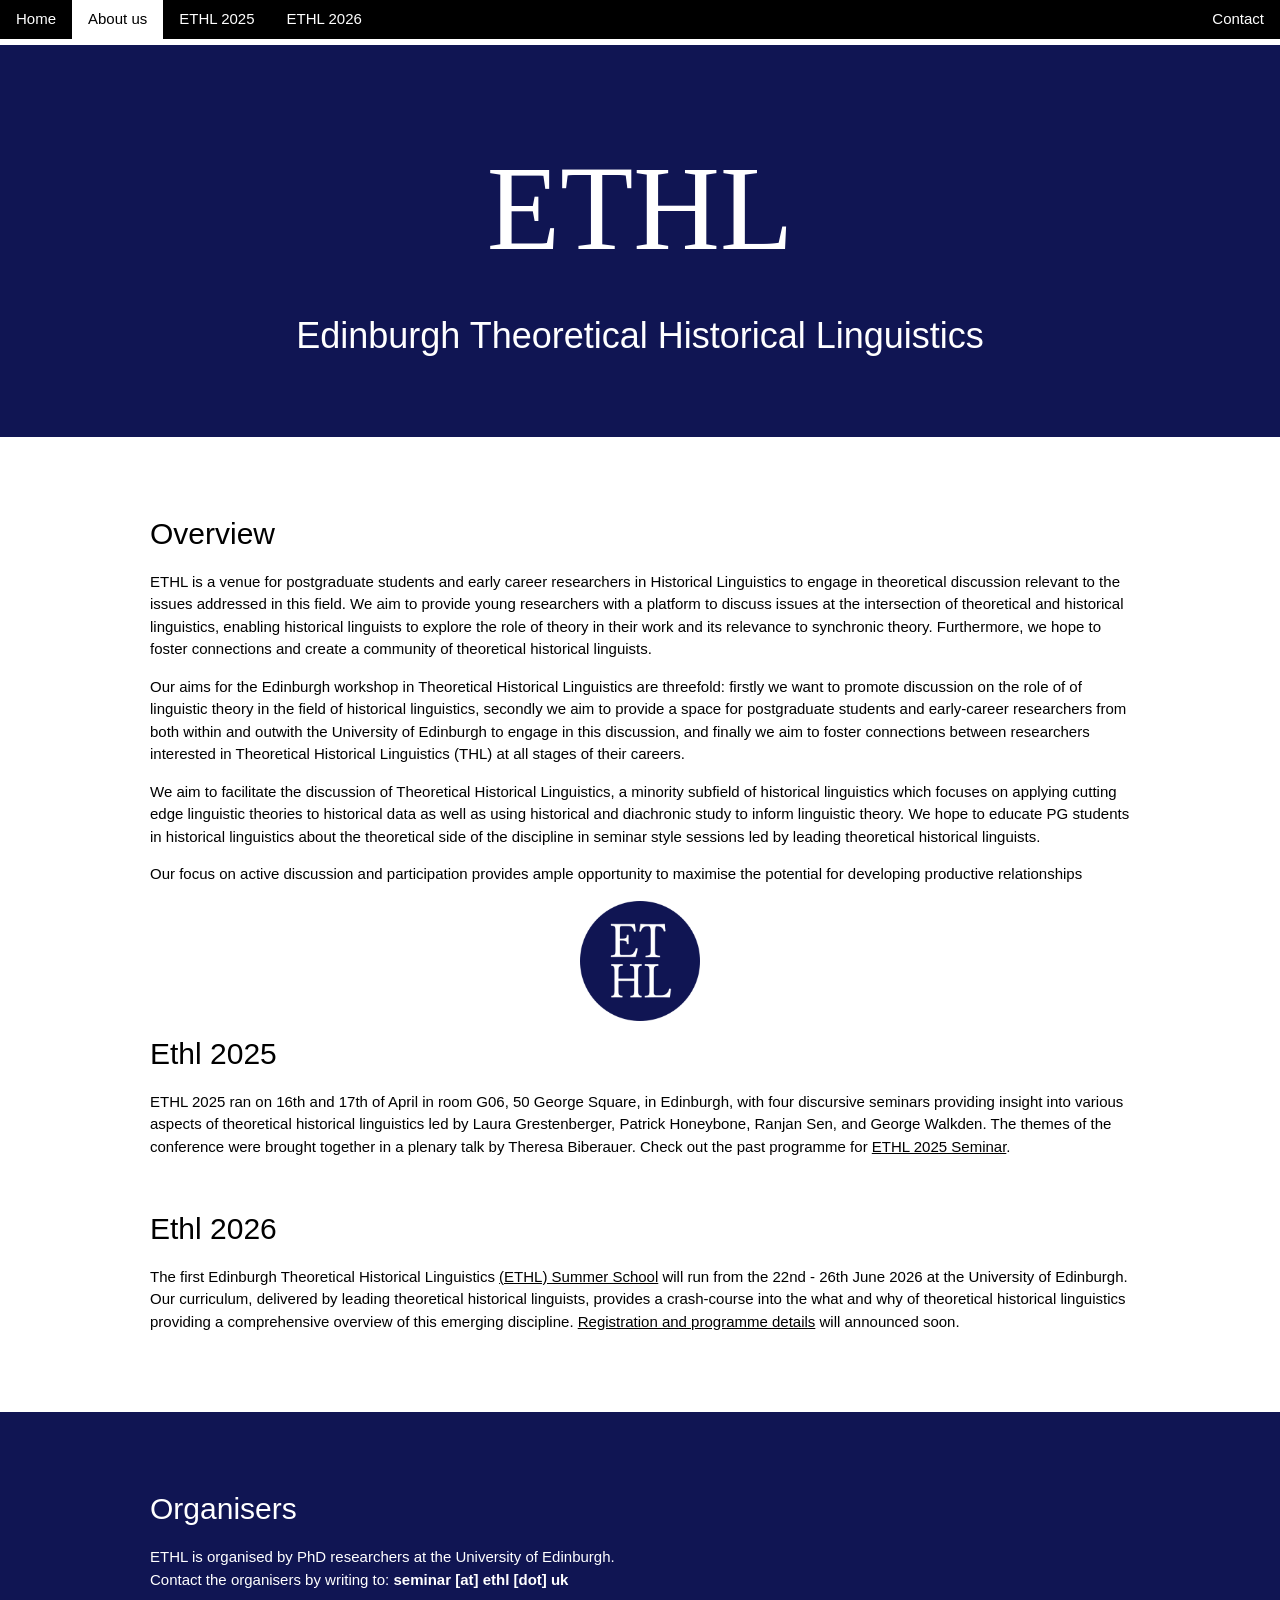
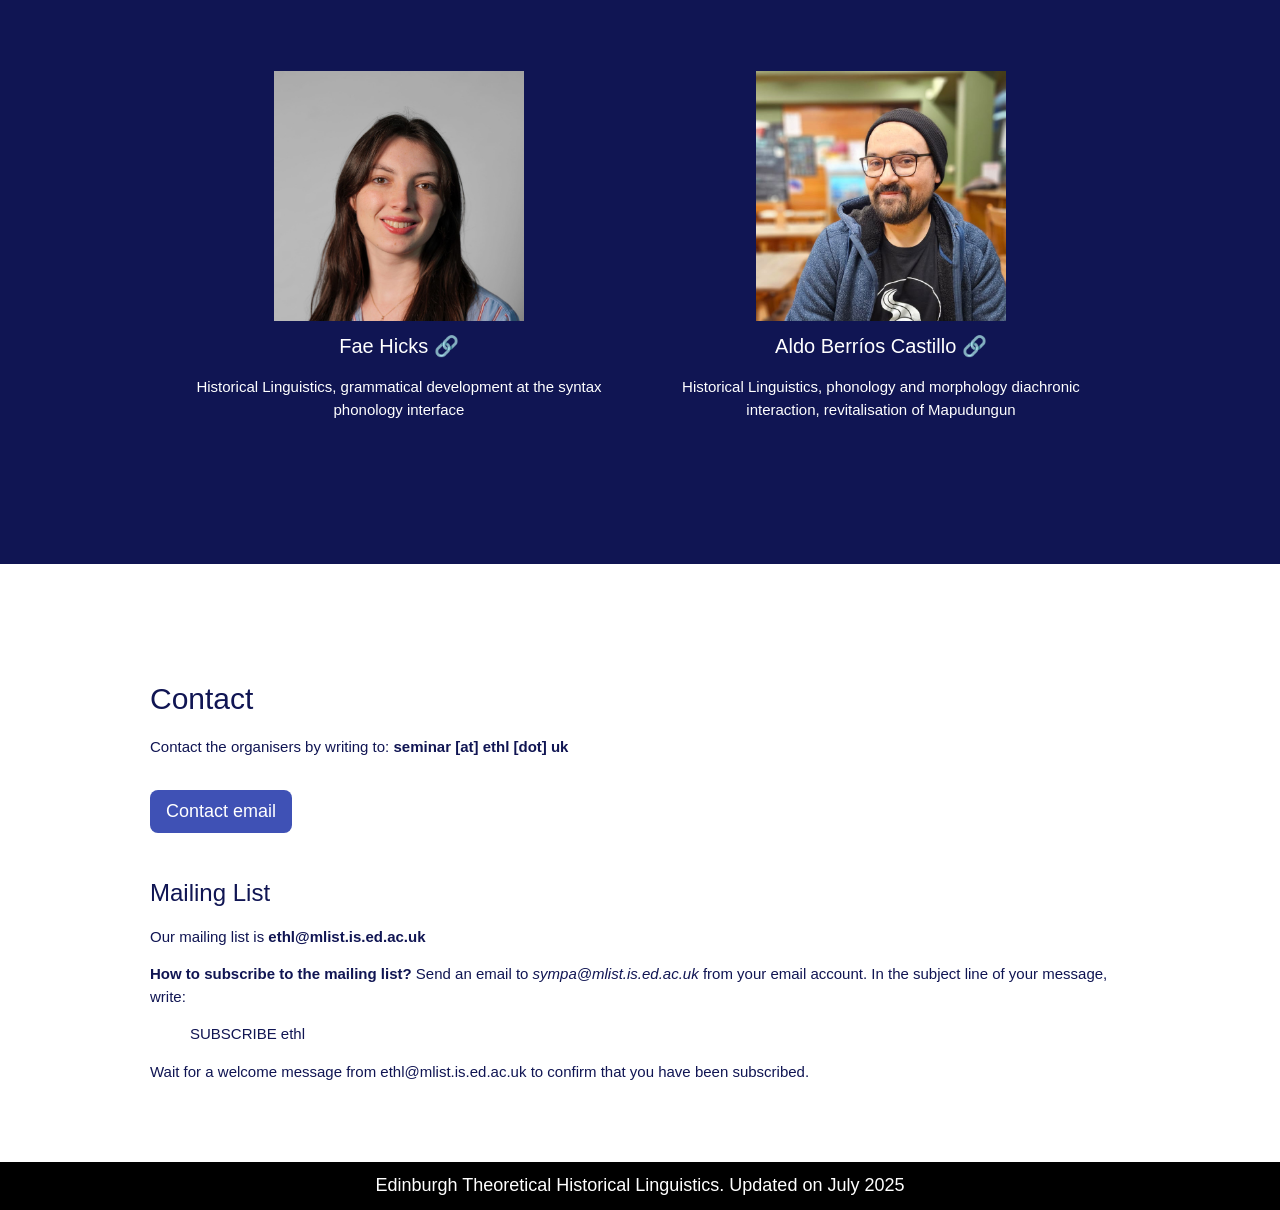
==== aboutEthl.html @ 61b58448 "some changes" ====
<!DOCTYPE html>
<html lang="en">
<head>
	
<meta charset="UTF-8">

<title>ETHL - Edinburgh Theoretical Historical Linguistics</title>

<!-- The Open Graph protocol -->
<meta property="og:title" content="ETHL - Edinburgh Theoretical Historical Linguistics" />
<meta property="og:description" content="	ETHL is a venue for researchers in Historical Linguistics to engage in discussion relevant to issues at the intersection of theory and diachrony fostering connections and creating a community of theoretical historical linguists." />
<meta property="og:type" content="website" />
<meta property="og:url" content="https://ethl.uk/" />
<meta property="og:image" content="https://ethl.uk/assets/ethl_2025_seminar.jpg" />

<script src="https://www.w3schools.com/lib/w3.js"></script>
<meta name="viewport" content="width=device-width,initial-scale=1">
<link rel="stylesheet" href="https://www.w3schools.com/w3css/4/w3.css"> 

<link rel="stylesheet" href="assets/style.css"> 
<link rel="stylesheet" href="https://fonts.googleapis.com/icon?family=Material+Icons">
<link rel="stylesheet" href="https://cdnjs.cloudflare.com/ajax/libs/font-awesome/4.7.0/css/font-awesome.min.css">

<style>
html,body {font-family:"Verdana",sans-serif}
h1,h2,h3,h4,h5,h6 {font-family:"Segoe UI",sans-serif}
.w4-padding {padding:0 5px}
</style>

</head>
<body>


<!-- Responsive collapsible bar -->
<div class="w3-bar w3-border-white w3-black w3-bottombar w3-border-white ">
<a href="index.html"          class="w3-bar-item w3-button w3-hover-ethlblue">Home</a>
<a href="aboutEthl.html"     class="w3-bar-item w3-hide-small w3-button w3-hover-ethlblue w3-white">About us</a>
<a href="Ethl2025.html" class="w3-bar-item w3-hide-small w3-button w3-hover-ethlblue">ETHL 2025</a>
<a href="Ethl2026.html" class="w3-bar-item w3-hide-small w3-button w3-hover-ethlblue">ETHL 2026</a>
<a href="#contact"   class="w3-bar-item w3-hide-small  w3-button w3-right w3-hover-ethlblue">Contact</a>
<a href="javascript:void(0)" class="w3-bar-item w3-button w3-right w3-hide-large w3-hide-medium" onclick="myFunction()">&#9776;</a>
</div> 


<!-- Navigation -->
<div id="menudisplay"    class="w3-bar-block w3-black w3-hide w3-hide-large w3-hide-medium">
<a href="index.html" class="w3-bar-item w3-button w3-white">Home</a>
<a href="aboutEthl.html" class="w3-bar-item w3-button w3-white">Overview</a>
<a href="Ethl2025.html"  class="w3-bar-item w3-button">ETHL 2025</a>
<a href="Ethl2026.html"  class="w3-bar-item w3-button">ETHL 2026</a>
<a href="#organisers"    class="w3-bar-item w3-button">Organisers</a>
<a href="#contact"       class="w3-bar-item w3-button">Contact</a>
</div> 



<div class="w3-container w3-padding-64 w3-ethlblue w3-center">
	<div class="w3-content">
		<h1 style="font-size:8em; font-family:serif;">ETHL</h1>
		<h1>Edinburgh Theoretical Historical Linguistics</h1>
	</div>
</div>


<!-- DOWNLOAD THE PROGRAMME 
<div class="w3-display-container w3-animate-opacity">
  <div class="w3-container w3-display-bottomleft w3-margin-bottom">  
    <button onclick="location.href='pdfs/ETHL_programme.pdf'" class="w3-button w3-xlarge w3-theme w3-pplsred w3-white w3-round-large" title="Click here to download a PDF document withe the programme for ETHL">DOWNLOAD THE PROGRAMME</button>
  </div>
</div>
-->


<div id="about" class="w3-container w3-padding-64">
	<div class="w3-content">
		<h2>Overview</h2>

	<p>ETHL is a venue for postgraduate students and early career researchers in Historical Linguistics to engage in theoretical discussion relevant to the issues addressed in this field. We aim to provide young researchers with a platform to discuss issues at the intersection of theoretical and historical linguistics, enabling historical linguists to explore the role of theory in their work and its relevance to synchronic theory. Furthermore, we hope to foster connections and create a community of theoretical historical linguists.</p>


	<p>Our aims for the Edinburgh workshop in Theoretical Historical Linguistics are threefold: firstly we want to promote discussion on the role of of linguistic theory in the field of historical linguistics, secondly we aim to provide a space for postgraduate students and early-career researchers  from both within and outwith the University of Edinburgh to engage in this discussion, and finally we aim to foster connections between researchers interested in Theoretical Historical Linguistics (THL) at all stages of their careers.</p>

	<p>We aim to facilitate the discussion of Theoretical Historical Linguistics, a minority subfield of historical linguistics which focuses on applying cutting edge linguistic theories to historical data as well as using historical and diachronic study to inform linguistic theory. We hope to educate PG students in historical linguistics about the theoretical side of the discipline in seminar style sessions led by leading theoretical historical linguists.</p>

	<p>Our focus on active discussion and participation provides ample opportunity to maximise the potential for developing productive relationships</p>

	<div class="w3-center">
		 <img src="assets/logo.png" class="w3-round" width="120px" height="120px" alt="Norway"> 
	</div>

		<h2>Ethl 2025</h2>
	<p>ETHL 2025 ran on 16th and 17th of April in room G06, 50 George Square, in Edinburgh, with four discursive seminars providing insight into various aspects of theoretical historical linguistics led by Laura Grestenberger, Patrick Honeybone, Ranjan Sen, and George Walkden. The themes of the conference were brought together in a plenary talk by Theresa Biberauer. Check out the past programme for <a href="Ethl2025.index#programme">ETHL 2025 Seminar</a>.</p>

<br>

	<h2>Ethl 2026</h2>
	<p>The first Edinburgh Theoretical Historical Linguistics <a href="Ethl2026.html">(ETHL) Summer School</a> will run from the 22nd - 26th June 2026 at the University of Edinburgh. Our curriculum, delivered by leading theoretical historical linguists, provides a crash-course into the what and why of theoretical historical linguistics providing a comprehensive overview of this emerging discipline. <a href="Ethl2026.html">Registration and programme details</a> will announced soon.</p>

</div>
</div>


<div id="organisers" class="w3-container w3-padding-64 w3-ethlblue w3-bottombar w3-border-white">
	<div class="w3-content">
		<h2>Organisers</h2>
		<p>ETHL is organised by PhD researchers at the University of Edinburgh. <br> Contact the organisers by writing to: <strong>seminar [at] ethl [dot] uk</strong></p>

	<div class="w3-row-padding w3-margin-top">

	<div class="w3-half w3-center">
		<div class="w3-padding-64">
			<img src="assets/FaeHicks.jpg" style="width:250px">
			<div class="w3-container">
				<h4><a href="https://www.ed.ac.uk/profile/fae-hicks" style="text-decoration: none;">Fae Hicks</a> 
					<a href="https://www.ed.ac.uk/profile/fae-hicks" style="text-decoration: none;">🔗</a></h4>
				<p>Historical Linguistics, grammatical development at the syntax phonology interface</p>
				<!--
				<a href="https://www.ed.ac.uk/profile/fae-hicks" style="text-decoration: none;">🔗 UoE Profile</a>-->
			</div>
		</div>
	</div>

	<div class="w3-half w3-center">
		<div class="w3-padding-64">
			<img src="assets/AldoBerrios.jpg" style="width:250px">
			<div class="w3-container">
				<h4><a href="https://aldoberrios.cl/" style="text-decoration: none;">Aldo Berríos Castillo</a> 
					<a href="https://aldoberrios.cl/" style="text-decoration: none;">🔗</a></h4>
				<p>Historical Linguistics, phonology and morphology diachronic interaction, revitalisation of Mapudungun</p>
				<!-- 
				<a href="https://aldoberrios.cl/" style="text-decoration: none;">🔗 aldoberrios.cl</a> -->
			</div>
		</div>
	</div>
	</div>

	</div>
</div>





<div id="contact" class="w3-container w3-padding-64 w3-text-ethlblue">
	<div class="w3-content w3-padding-32">
		<h2>Contact</h2>

		<p>Contact the organisers by writing to: <strong>seminar [at] ethl [dot] uk</strong></p>
			
    		<button onclick="location.href='mailto:seminar@ethl.uk'" class="w3-margin-top w3-button w3-large w3-theme w3-indigo w3-round-large" title="Send us an email!">Contact email</button>

	</div>

	<div class="w3-content">
		<h3>Mailing List</h3>
    <p>Our mailing list is <strong>ethl@mlist.is.ed.ac.uk</strong></p>
		<p><strong>How to subscribe to the mailing list?</strong> Send an email to <em>sympa@mlist.is.ed.ac.uk</em> from your email account. In the subject line of your message, write: 
			<blockquote>SUBSCRIBE ethl</blockquote> <p>
	  <p>Wait for a welcome message from ethl@mlist.is.ed.ac.uk to confirm that you have been subscribed.</p>
	</div>
</div>




<footer class="w3-container w3-black w3-center">
  <h5>Edinburgh Theoretical Historical Linguistics. Updated on July 2025</h5>
</footer>
<script src="https://aldoberrios.cl/corpus/assets/mobilenavigation.js"></script>

</body>
</html>
---- assets/style.css ----
.w3-ethlblue,.w3-hover-ethlblue:hover{color:#fff!important;background-color:#101553!important}
.w3-text-ethlblue,.w3-hover-text-ethlblue:hover{color:#101553!important}
.w3-text-ethlred,.w3-hover-text-ethlred:hover{color:#b83d63!important}
.red_color {background: #b83d63}
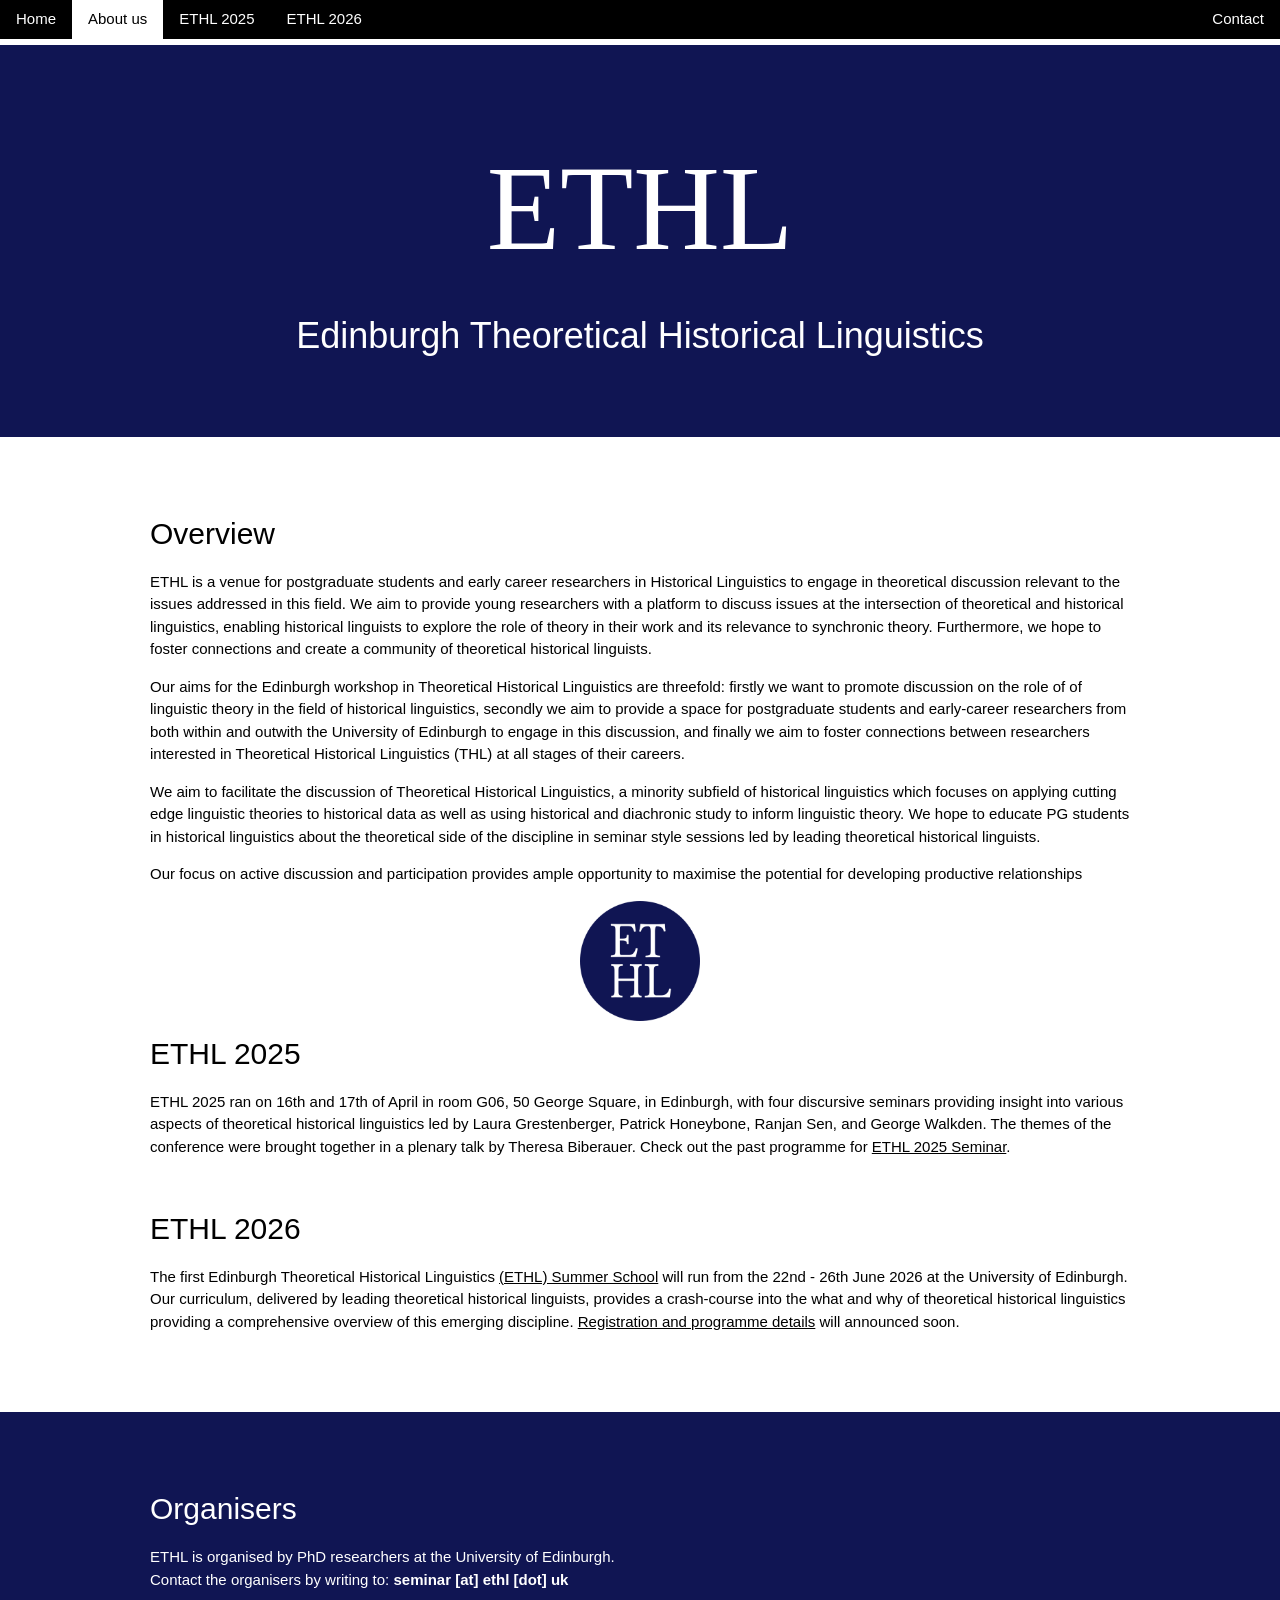
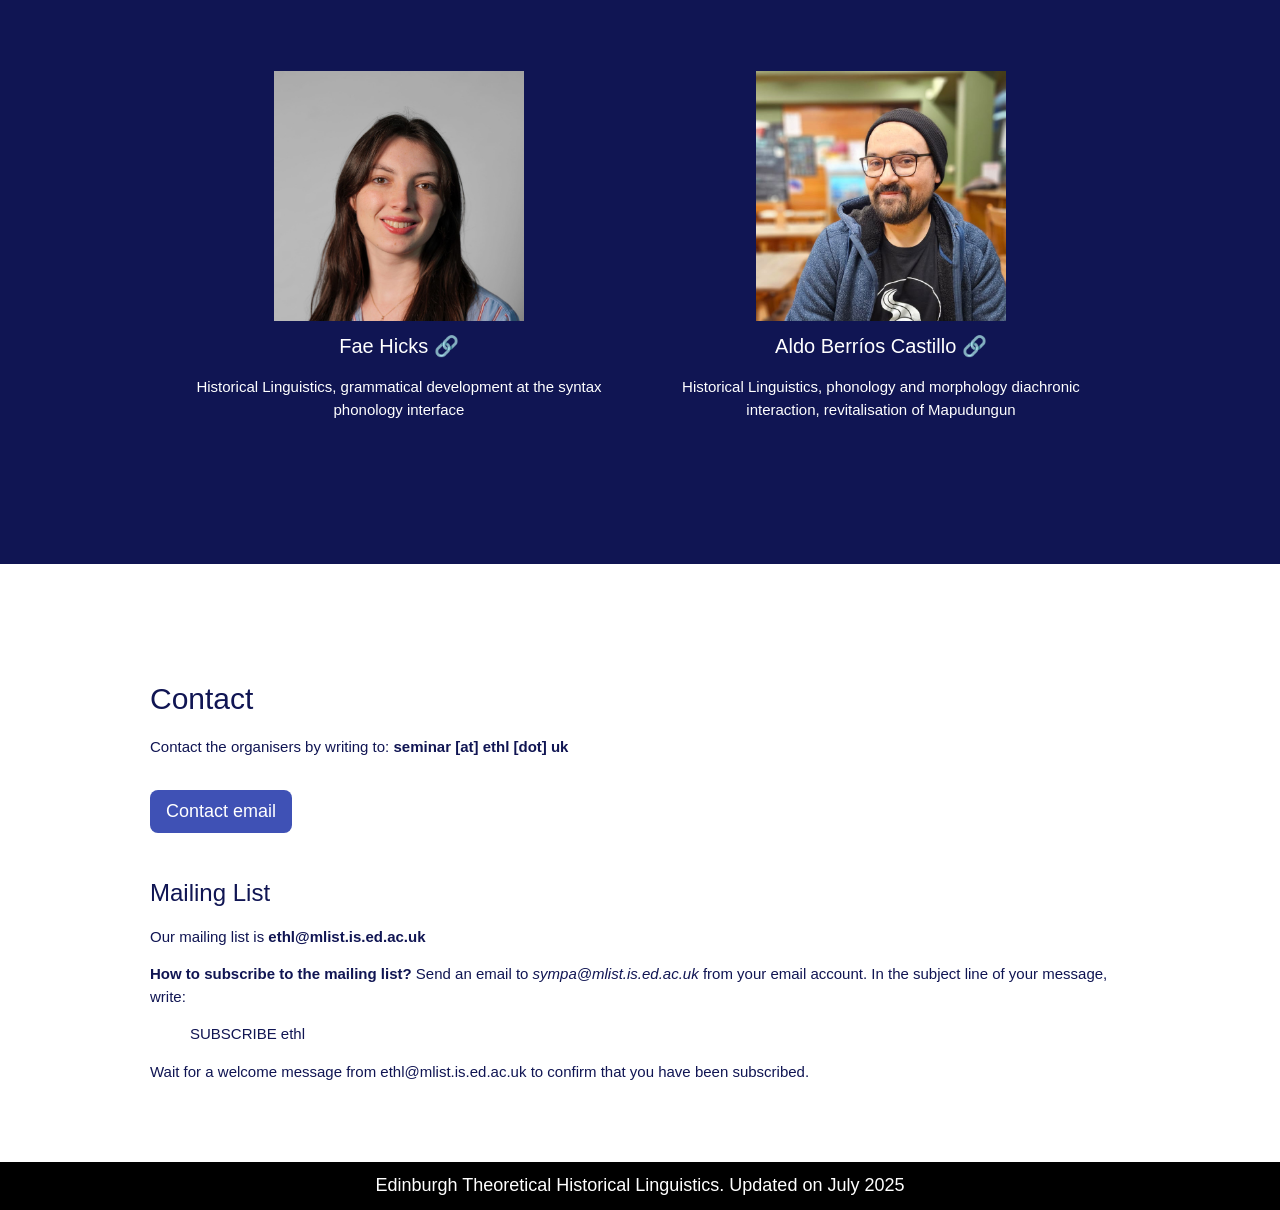
==== commit d1cd4a00: "updated sponsor" ====
--- a/aboutEthl.html
+++ b/aboutEthl.html
@@ -11,7 +11,7 @@
 <meta property="og:description" content="	ETHL is a venue for researchers in Historical Linguistics to engage in discussion relevant to issues at the intersection of theory and diachrony fostering connections and creating a community of theoretical historical linguists." />
 <meta property="og:type" content="website" />
 <meta property="og:url" content="https://ethl.uk/" />
-<meta property="og:image" content="https://ethl.uk/assets/ethl_2025_seminar.jpg" />
+<meta property="og:image" content="https://ethl.uk/assets/ethl_2026.jpg" />
 
 <script src="https://www.w3schools.com/lib/w3.js"></script>
 <meta name="viewport" content="width=device-width,initial-scale=1">
@@ -36,7 +36,7 @@
 <a href="index.html"          class="w3-bar-item w3-button w3-hover-ethlblue">Home</a>
 <a href="aboutEthl.html"     class="w3-bar-item w3-hide-small w3-button w3-hover-ethlblue w3-white">About us</a>
 <a href="Ethl2025.html" class="w3-bar-item w3-hide-small w3-button w3-hover-ethlblue">ETHL 2025</a>
-<a href="Ethl2026.html" class="w3-bar-item w3-hide-small w3-button w3-hover-ethlblue">ETHL 2026</a>
+<a href="index.html" class="w3-bar-item w3-hide-small w3-button w3-hover-ethlblue">ETHL 2026</a>
 <a href="#contact"   class="w3-bar-item w3-hide-small  w3-button w3-right w3-hover-ethlblue">Contact</a>
 <a href="javascript:void(0)" class="w3-bar-item w3-button w3-right w3-hide-large w3-hide-medium" onclick="myFunction()">&#9776;</a>
 </div> 
@@ -47,7 +47,7 @@
 <a href="index.html" class="w3-bar-item w3-button w3-white">Home</a>
 <a href="aboutEthl.html" class="w3-bar-item w3-button w3-white">Overview</a>
 <a href="Ethl2025.html"  class="w3-bar-item w3-button">ETHL 2025</a>
-<a href="Ethl2026.html"  class="w3-bar-item w3-button">ETHL 2026</a>
+<a href="index.html"  class="w3-bar-item w3-button">ETHL 2026</a>
 <a href="#organisers"    class="w3-bar-item w3-button">Organisers</a>
 <a href="#contact"       class="w3-bar-item w3-button">Contact</a>
 </div> 
@@ -88,12 +88,12 @@
 		 <img src="assets/logo.png" class="w3-round" width="120px" height="120px" alt="Norway"> 
 	</div>
 
-		<h2>Ethl 2025</h2>
+		<h2>ETHL 2025</h2>
 	<p>ETHL 2025 ran on 16th and 17th of April in room G06, 50 George Square, in Edinburgh, with four discursive seminars providing insight into various aspects of theoretical historical linguistics led by Laura Grestenberger, Patrick Honeybone, Ranjan Sen, and George Walkden. The themes of the conference were brought together in a plenary talk by Theresa Biberauer. Check out the past programme for <a href="Ethl2025.index#programme">ETHL 2025 Seminar</a>.</p>
 
 <br>
 
-	<h2>Ethl 2026</h2>
+	<h2>ETHL 2026</h2>
 	<p>The first Edinburgh Theoretical Historical Linguistics <a href="Ethl2026.html">(ETHL) Summer School</a> will run from the 22nd - 26th June 2026 at the University of Edinburgh. Our curriculum, delivered by leading theoretical historical linguists, provides a crash-course into the what and why of theoretical historical linguistics providing a comprehensive overview of this emerging discipline. <a href="Ethl2026.html">Registration and programme details</a> will announced soon.</p>
 
 </div>
--- a/assets/style.css
+++ b/assets/style.css
@@ -1,4 +1,70 @@
+body {
+  overflow-x: hidden;
+}
+
 .w3-ethlblue,.w3-hover-ethlblue:hover{color:#fff!important;background-color:#101553!important}
 .w3-text-ethlblue,.w3-hover-text-ethlblue:hover{color:#101553!important}
 .w3-text-ethlred,.w3-hover-text-ethlred:hover{color:#b83d63!important}
-.red_color {background: #b83d63}+.red_color {background: #b83d63}
+.ethlblue-gradient {
+  background: linear-gradient(to top, #101553 0%, #0c103f 40%, #050827 100%) !important;color:#fff!important;
+}
+
+.ethl-logo {
+  width: 128px;              /* adjust size as needed */
+  height: 128px;
+  border-radius: 50%;        /* makes it a circle */
+  background-color: #101553; /* ETHL blue */
+  color: #fff;
+  
+  display: flex;
+  flex-direction: column;
+  align-items: center;
+  justify-content: center;
+
+  font-family: "Georgia", "Times New Roman", serif; /* serif like your logo */
+  font-size: 3.2rem;          /* tweak for size */
+  line-height: .9;           /* tight lines, like the logo */
+  text-align: center;
+  margin: 0 auto;  /* ← this centers the block */
+  border: 3px solid #ffffff;   /* ← white perimeter */
+
+}
+
+.ethl-logo-small {
+  width: 60px;              /* adjust size as needed */
+  height: 60px;
+  border-radius: 50%;        /* makes it a circle */
+  background-color: #101553; /* ETHL blue */
+  color: #fff;
+  
+  display: flex;
+  flex-direction: column;
+  align-items: center;
+  justify-content: center;
+
+  font-family: "Georgia", "Times New Roman", serif; /* serif like your logo */
+  font-size: 1.5rem;          /* tweak for size */
+  line-height: .85;           /* tight lines, like the logo */
+  text-align: center;
+  margin: 0 auto;  /* ← this centers the block */
+  border: 2px solid #ffffff;   /* ← white perimeter */
+}
+
+/*  GOOGLE MAP BEHAVIOUR THING */
+
+.map-responsive {
+  position: relative;
+  overflow: hidden;
+  padding-bottom: 56.25%; /* 16:9 aspect ratio */
+  height: 0;
+}
+
+.map-responsive iframe {
+  position: absolute;
+  top: 0;
+  left: 0;
+  width: 100%;
+  height: 100%;
+  border: 0;
+}
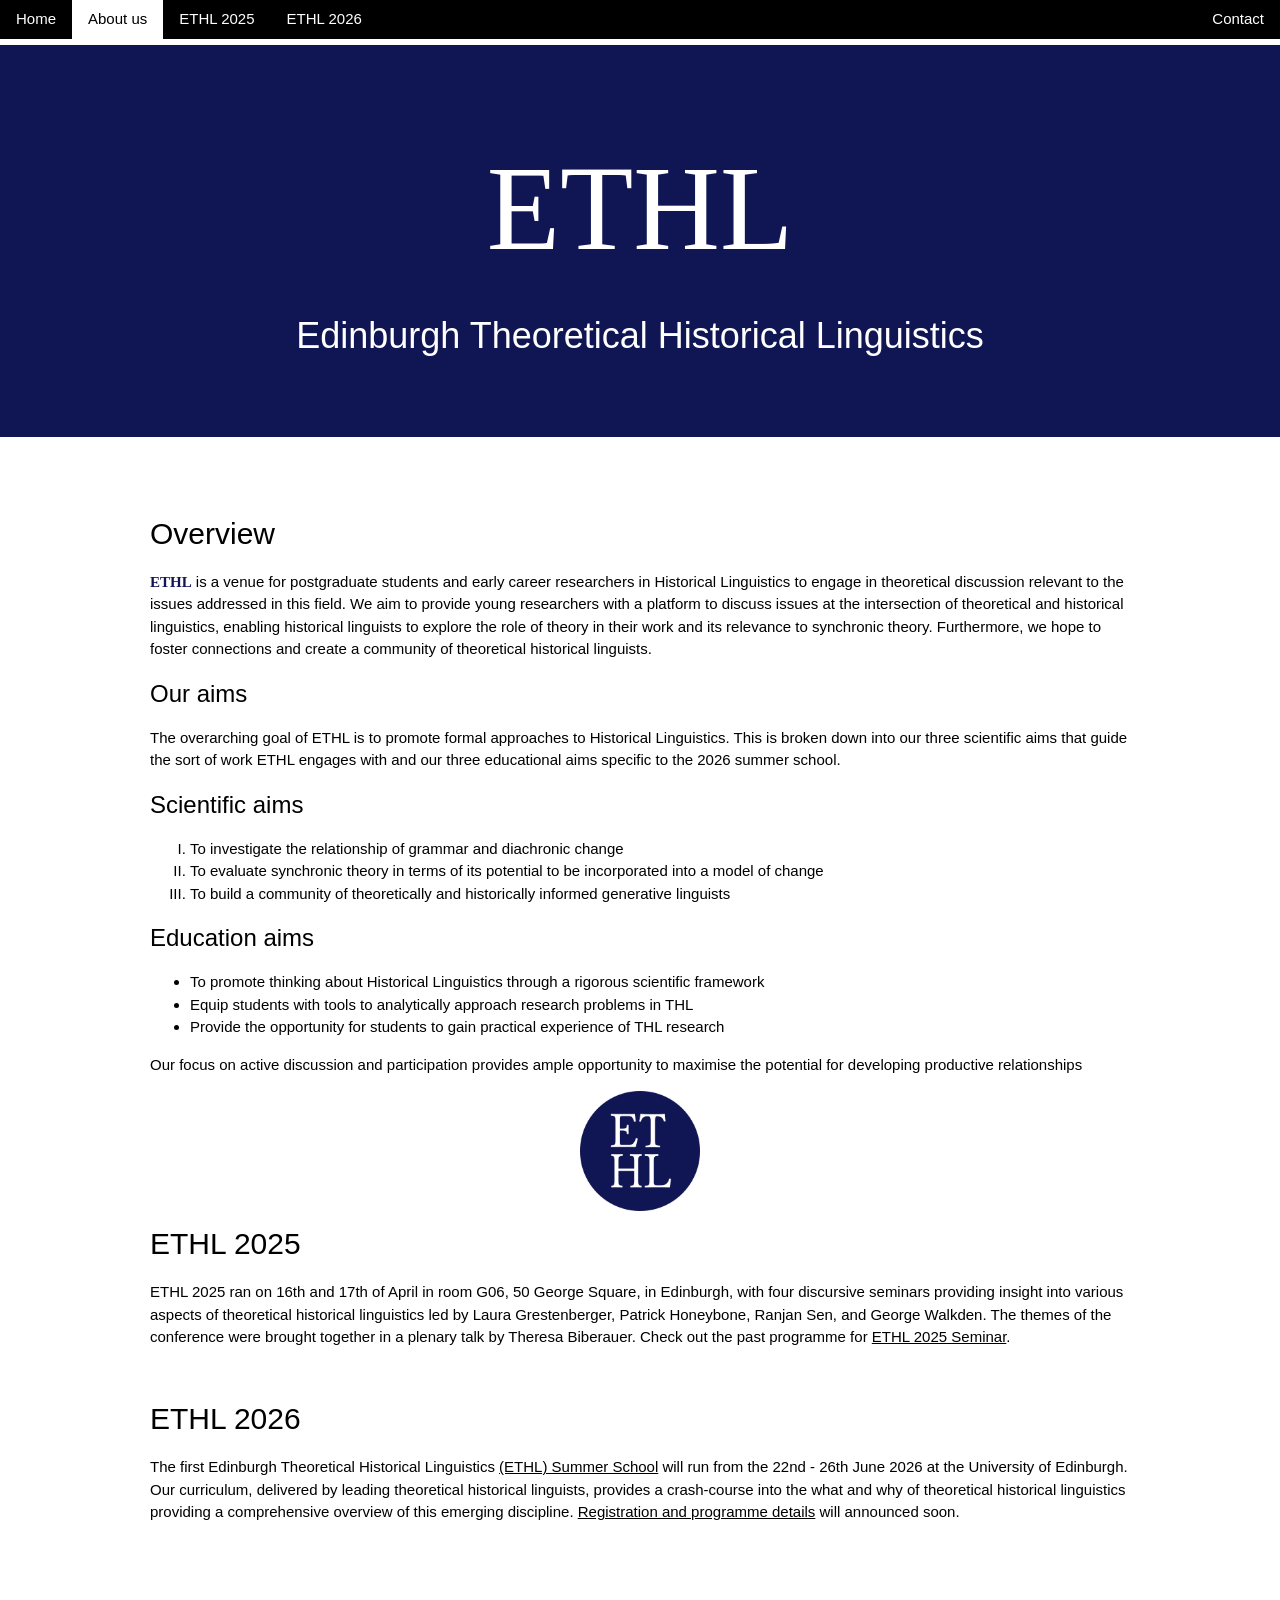
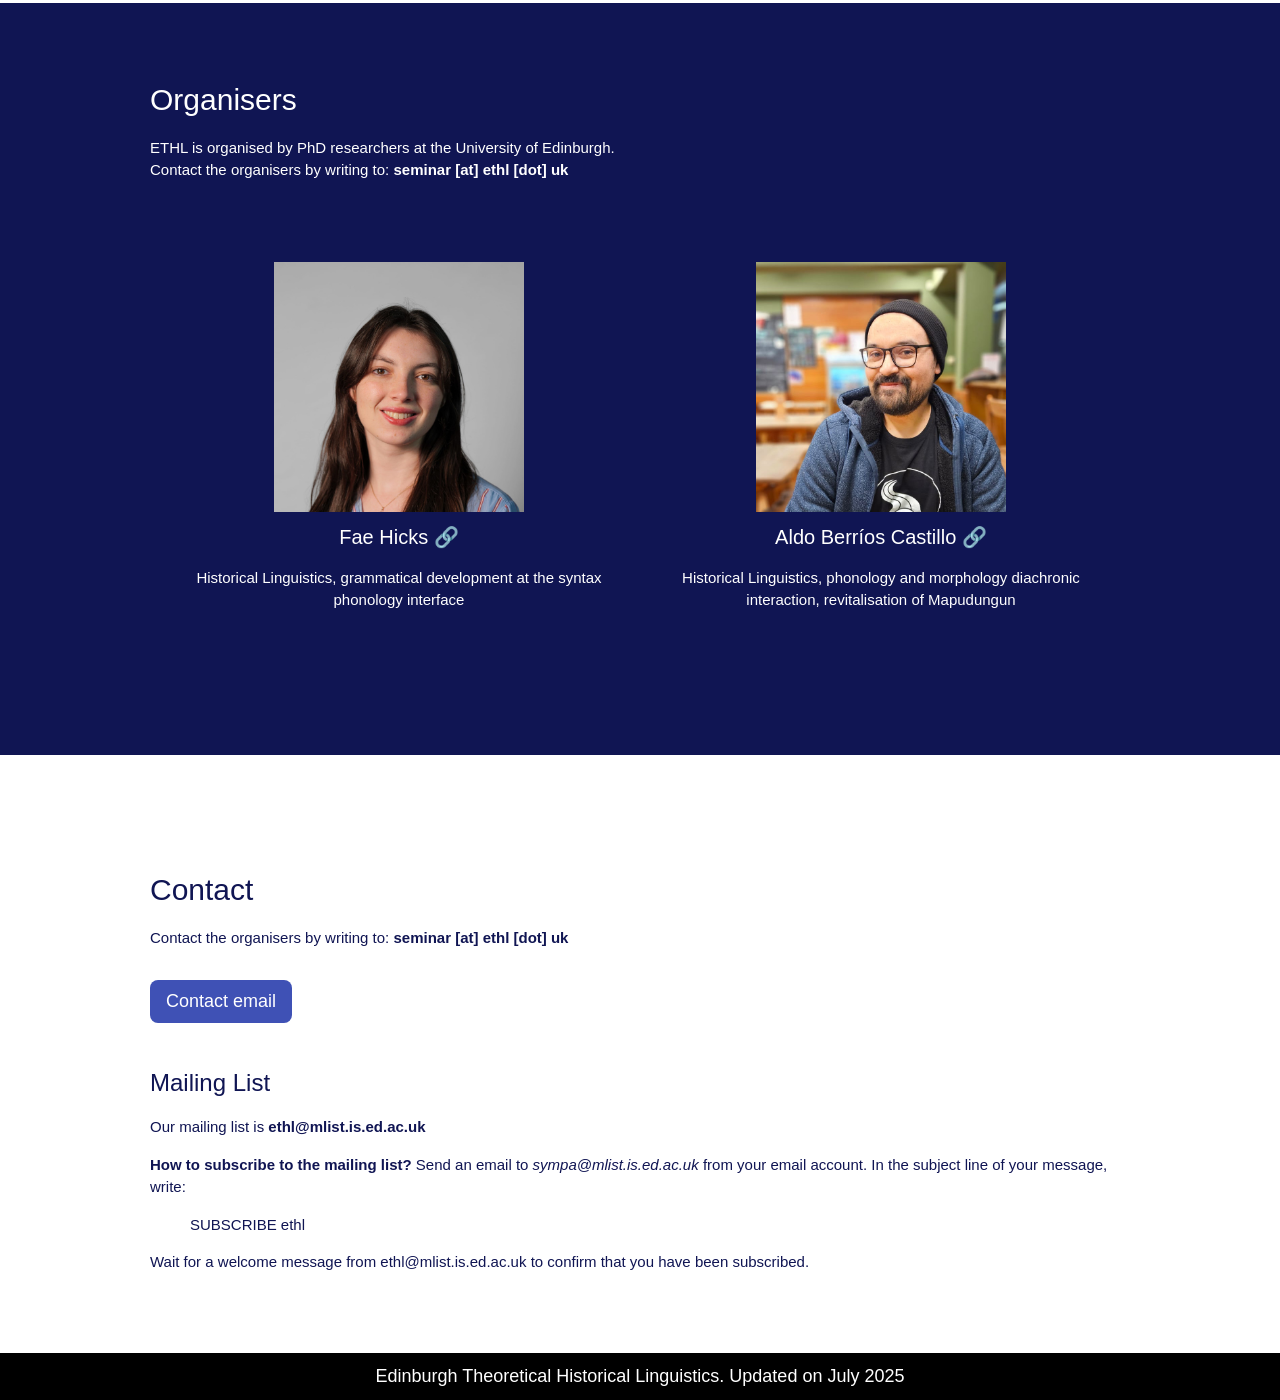
==== commit 41fc49fe: "added sections" ====
--- a/aboutEthl.html
+++ b/aboutEthl.html
@@ -75,12 +75,26 @@
 	<div class="w3-content">
 		<h2>Overview</h2>
 
-	<p>ETHL is a venue for postgraduate students and early career researchers in Historical Linguistics to engage in theoretical discussion relevant to the issues addressed in this field. We aim to provide young researchers with a platform to discuss issues at the intersection of theoretical and historical linguistics, enabling historical linguists to explore the role of theory in their work and its relevance to synchronic theory. Furthermore, we hope to foster connections and create a community of theoretical historical linguists.</p>
+	<p><span class="ethl">ETHL</span> is a venue for postgraduate students and early career researchers in Historical Linguistics to engage in theoretical discussion relevant to the issues addressed in this field. We aim to provide young researchers with a platform to discuss issues at the intersection of theoretical and historical linguistics, enabling historical linguists to explore the role of theory in their work and its relevance to synchronic theory. Furthermore, we hope to foster connections and create a community of theoretical historical linguists.</p>
 
+	<h3>Our aims </h3>
+	<p>The overarching goal of ETHL is to promote formal approaches to Historical Linguistics. This is broken down into our three scientific aims that guide the sort of work ETHL engages with and our three educational aims specific to the 2026 summer school. </p>
 
-	<p>Our aims for the Edinburgh workshop in Theoretical Historical Linguistics are threefold: firstly we want to promote discussion on the role of of linguistic theory in the field of historical linguistics, secondly we aim to provide a space for postgraduate students and early-career researchers  from both within and outwith the University of Edinburgh to engage in this discussion, and finally we aim to foster connections between researchers interested in Theoretical Historical Linguistics (THL) at all stages of their careers.</p>
+	<h3>Scientific aims</h3>
 
-	<p>We aim to facilitate the discussion of Theoretical Historical Linguistics, a minority subfield of historical linguistics which focuses on applying cutting edge linguistic theories to historical data as well as using historical and diachronic study to inform linguistic theory. We hope to educate PG students in historical linguistics about the theoretical side of the discipline in seminar style sessions led by leading theoretical historical linguists.</p>
+	<ol style="list-style-type: upper-roman;">
+	<li>To investigate the relationship of grammar and diachronic change</li>
+	<li>To evaluate synchronic theory in terms of its potential to be incorporated into a model of change</li>
+	<li>To build a community of theoretically and historically informed generative linguists </li>
+	</ol>
+
+	<h3>Education aims</h3>
+
+	<ul>
+	<li>To promote thinking about Historical Linguistics through a rigorous scientific framework</li>
+	<li>Equip students with tools to analytically approach research problems in THL</li>
+	<li>Provide the opportunity for students to gain practical experience of THL research</li>
+	</ul>
 
 	<p>Our focus on active discussion and participation provides ample opportunity to maximise the potential for developing productive relationships</p>
 
--- a/assets/style.css
+++ b/assets/style.css
@@ -68,3 +68,17 @@
   height: 100%;
   border: 0;
 }
+
+
+.ethl {
+  color: #101553;
+  font-weight: bold;
+  font-family:serif;
+
+}
+.ethlwhite {
+  color: #fff;
+  font-weight: bold;
+  font-family:serif;
+
+}
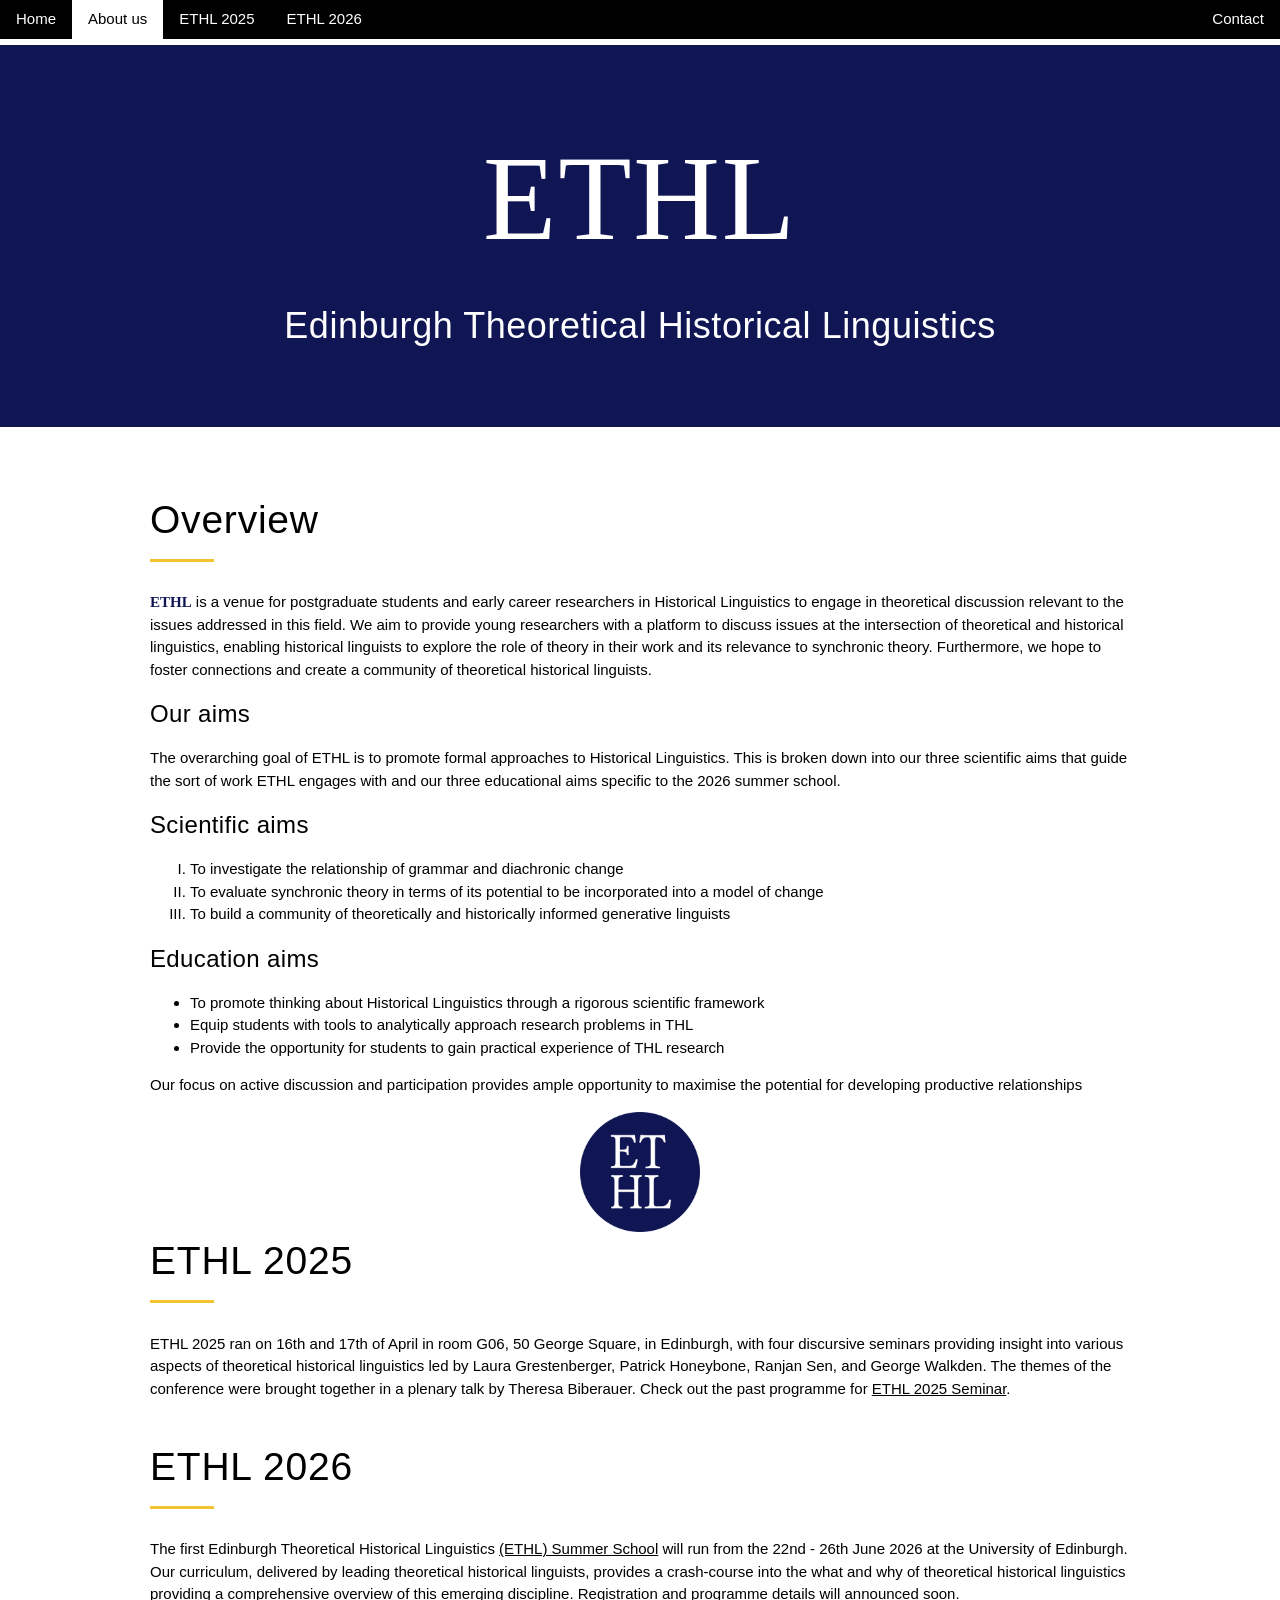
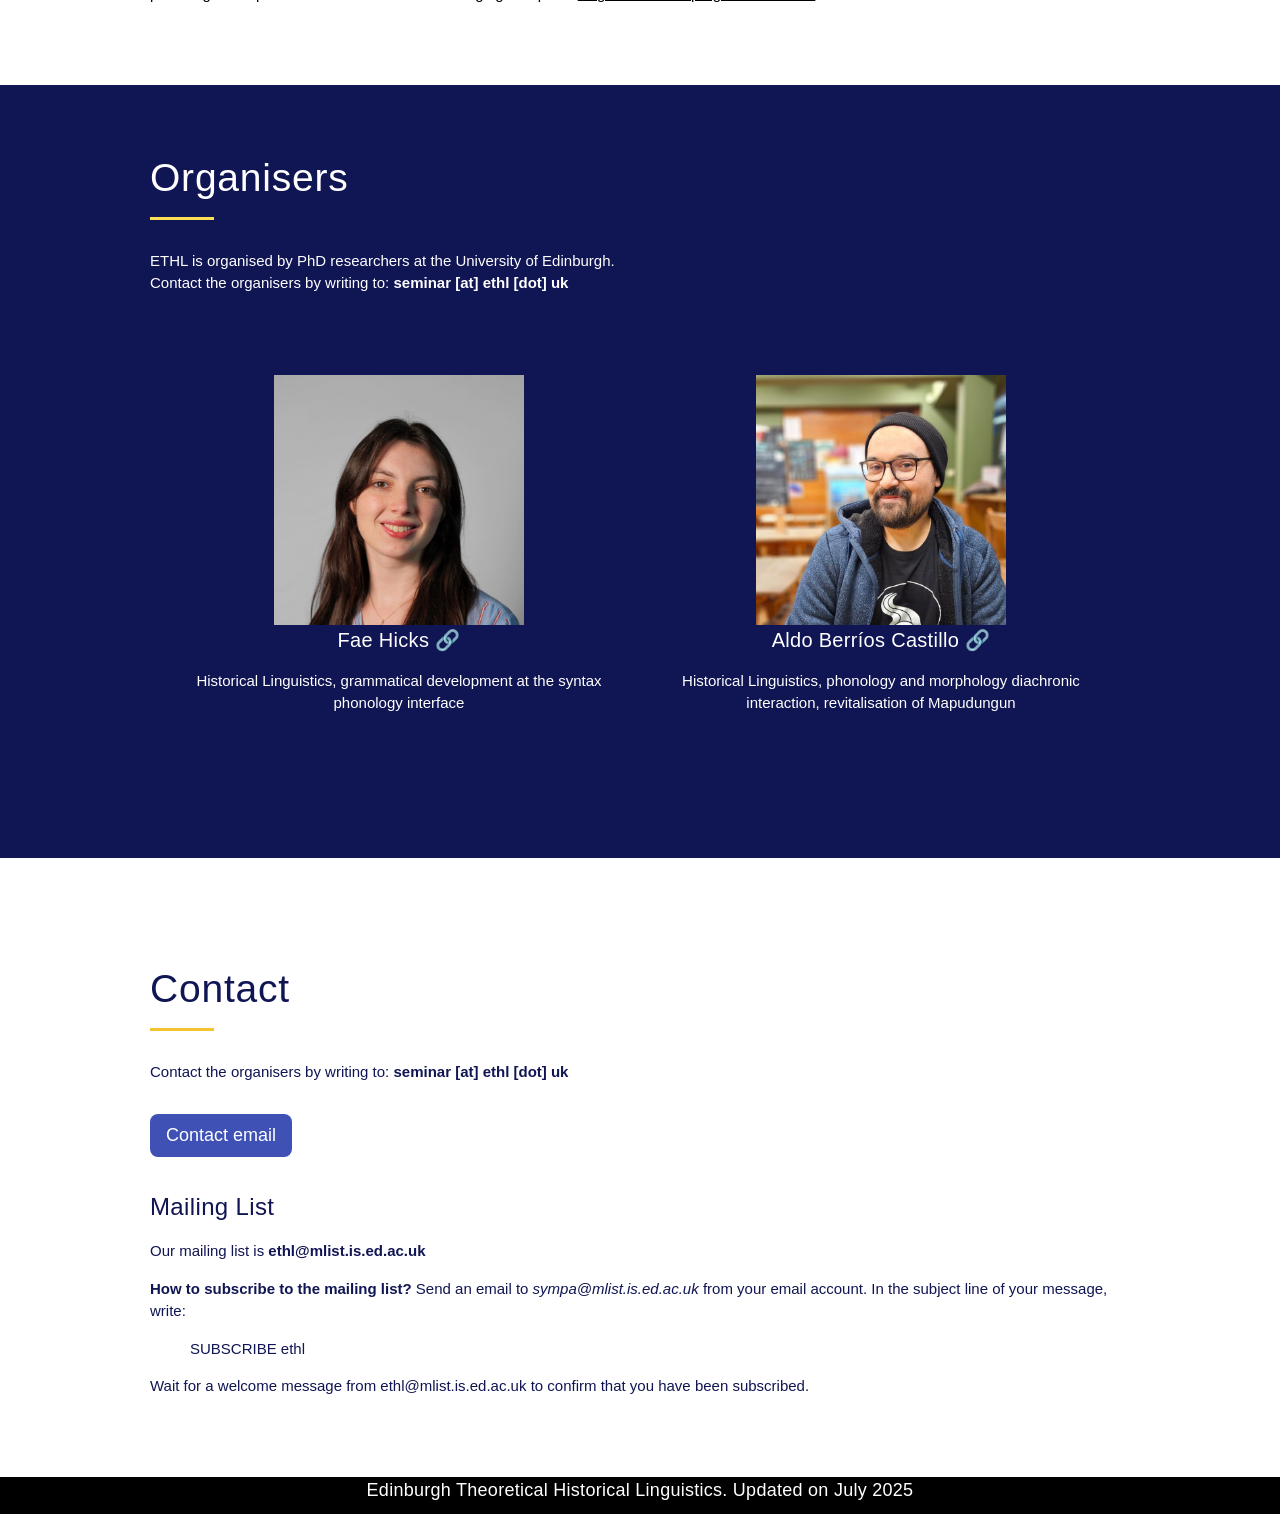
==== commit a2f83c27: "favicon and some changes" ====
--- a/aboutEthl.html
+++ b/aboutEthl.html
@@ -15,6 +15,12 @@
 
 <script src="https://www.w3schools.com/lib/w3.js"></script>
 <meta name="viewport" content="width=device-width,initial-scale=1">
+
+<link rel="apple-touch-icon" sizes="180x180" href="assets/favicon/apple-touch-icon.png">
+<link rel="icon" type="image/png" sizes="32x32" href="assets/favicon/favicon-32x32.png">
+<link rel="icon" type="image/png" sizes="16x16" href="assets/favicon/favicon-16x16.png">
+<link rel="manifest" href="assets/favicon/site.webmanifest">
+
 <link rel="stylesheet" href="https://www.w3schools.com/w3css/4/w3.css"> 
 
 <link rel="stylesheet" href="assets/style.css"> 
--- a/assets/style.css
+++ b/assets/style.css
@@ -1,6 +1,78 @@
 body {
   overflow-x: hidden;
 }
+
+h1, h2, h3, h4, h5, h6 {
+  font-weight: 500;
+  letter-spacing: 0.015em;
+  margin-top: 0;
+}
+
+.ethl-h2 {
+  display: block;
+  font-size: 2rem;
+  font-weight: 500;
+  letter-spacing: 0.02em;
+  margin: 0.3em 0 0.3em 0;
+  color: #ffffff;
+}
+
+
+h2 {
+  font-size: 2.6rem;
+  font-weight: 500;
+  letter-spacing: 0.02em;
+  margin-bottom: 0.75em;
+  position: relative;
+}
+
+
+h2::after {
+  content: "";
+  display: block;
+  width: 64px;
+  height: 3px;
+  background: #f4c430;
+  margin-top: 10px;
+}
+
+
+h3 {
+  font-size: 1.6rem;
+  font-weight: 500;
+  letter-spacing: 0.015em;
+  margin-bottom: 0.5em;
+}
+
+.ethl-hero-title {
+  font-size: 6.5rem;
+  font-weight: 600;
+  letter-spacing: 0.05em;
+}
+
+.ethl-hero-subtitle {
+  font-size: 2rem;
+  font-weight: 400;
+  letter-spacing: 0.04em;
+}
+
+.w3-ethlblue h2::after {
+  background: #ffdd55;
+}
+
+.w3-ethlblue h2,
+.w3-ethlblue h3 {
+  color: #ffffff;
+}
+
+.teacher-name {
+  margin: 0;
+  font-size: 24px;
+  font-weight: 500;
+  letter-spacing: 0.01em;
+}
+
+
 
 .w3-ethlblue,.w3-hover-ethlblue:hover{color:#fff!important;background-color:#101553!important}
 .w3-text-ethlblue,.w3-hover-text-ethlblue:hover{color:#101553!important}
@@ -11,45 +83,13 @@
 }
 
 .ethl-logo {
-  width: 128px;              /* adjust size as needed */
-  height: 128px;
-  border-radius: 50%;        /* makes it a circle */
-  background-color: #101553; /* ETHL blue */
-  color: #fff;
-  
-  display: flex;
-  flex-direction: column;
-  align-items: center;
-  justify-content: center;
-
-  font-family: "Georgia", "Times New Roman", serif; /* serif like your logo */
-  font-size: 3.2rem;          /* tweak for size */
-  line-height: .9;           /* tight lines, like the logo */
+  font-family: serif;
+  font-size: clamp(3.5rem, 12vw, 8rem);
+  line-height: 1;
+  margin: 0;
   text-align: center;
-  margin: 0 auto;  /* ← this centers the block */
-  border: 3px solid #ffffff;   /* ← white perimeter */
-
-}
-
-.ethl-logo-small {
-  width: 60px;              /* adjust size as needed */
-  height: 60px;
-  border-radius: 50%;        /* makes it a circle */
-  background-color: #101553; /* ETHL blue */
-  color: #fff;
-  
-  display: flex;
-  flex-direction: column;
-  align-items: center;
-  justify-content: center;
-
-  font-family: "Georgia", "Times New Roman", serif; /* serif like your logo */
-  font-size: 1.5rem;          /* tweak for size */
-  line-height: .85;           /* tight lines, like the logo */
-  text-align: center;
-  margin: 0 auto;  /* ← this centers the block */
-  border: 2px solid #ffffff;   /* ← white perimeter */
-}
+}
+
 
 /*  GOOGLE MAP BEHAVIOUR THING */
 
@@ -81,4 +121,89 @@
   font-weight: bold;
   font-family:serif;
 
+}
+
+
+  /* Make W3 columns behave like a neat flex grid (equal heights) */
+  .teacher-grid {
+    display: flex;
+    flex-wrap: wrap;
+    margin-left: -8px;   /* matches w3-row-padding-ish gutters */
+    margin-right: -8px;
+  }
+  .teacher-col {
+    padding-left: 8px;
+    padding-right: 8px;
+    margin-bottom: 16px;
+    box-sizing: border-box;
+    width: 33.3333%;     /* 3 across on desktop */
+  }
+  /* tablet */
+  @media (max-width: 992px) {
+    .teacher-col { width: 50%; }  /* 2 across */
+  }
+  /* mobile */
+  @media (max-width: 600px) {
+    .teacher-col { width: 100%; } /* 1 across */
+  }
+
+  .teacher-card {
+    height: 100%;
+    border-radius: 14px;
+  }
+  .teacher-name {
+    margin: 0;
+    font-size: 26px;
+    line-height: 1.15;
+  }
+  .teacher-inst {
+    margin: 10px 0 0 0;
+    font-size: 18px;
+    opacity: 0.75;
+    line-height: 1.35;
+  }
+
+
+.teacher-link {
+  text-decoration: none;
+  color: inherit;
+}
+.teacher-link:hover {
+  text-decoration: underline;
+}
+.link-icon {
+  font-size: 0.85em;
+  opacity: 0.6;
+  margin-right: 6px;
+}
+
+
+.ethl-register-btn {
+  background: linear-gradient(135deg, #f4c430, #ffdd55);
+  color: #1a1a1a !important;
+  padding: 18px 40px;
+  font-weight: 700;
+  letter-spacing: 0.08em;
+  text-transform: uppercase;
+  box-shadow: 0 8px 20px rgba(0,0,0,0.35);
+  border: none;
+  transition: all 0.25s ease;
+}
+
+.ethl-register-btn:hover {
+  background: linear-gradient(135deg, #ffdd55, #f4c430);
+  box-shadow: 0 12px 28px rgba(0,0,0,0.45);
+  transform: translateY(-2px);
+}
+
+
+.ethl-note {
+  background-color: rgba(255,255,255,0.08);
+  border-left: 4px solid #ffd966; /* ETHL yellow accent */
+  padding: 12px 16px;
+  font-size: 0.95em;
+}
+.ethl-note i {
+  margin-right: 6px;
+  opacity: 0.8;
 }
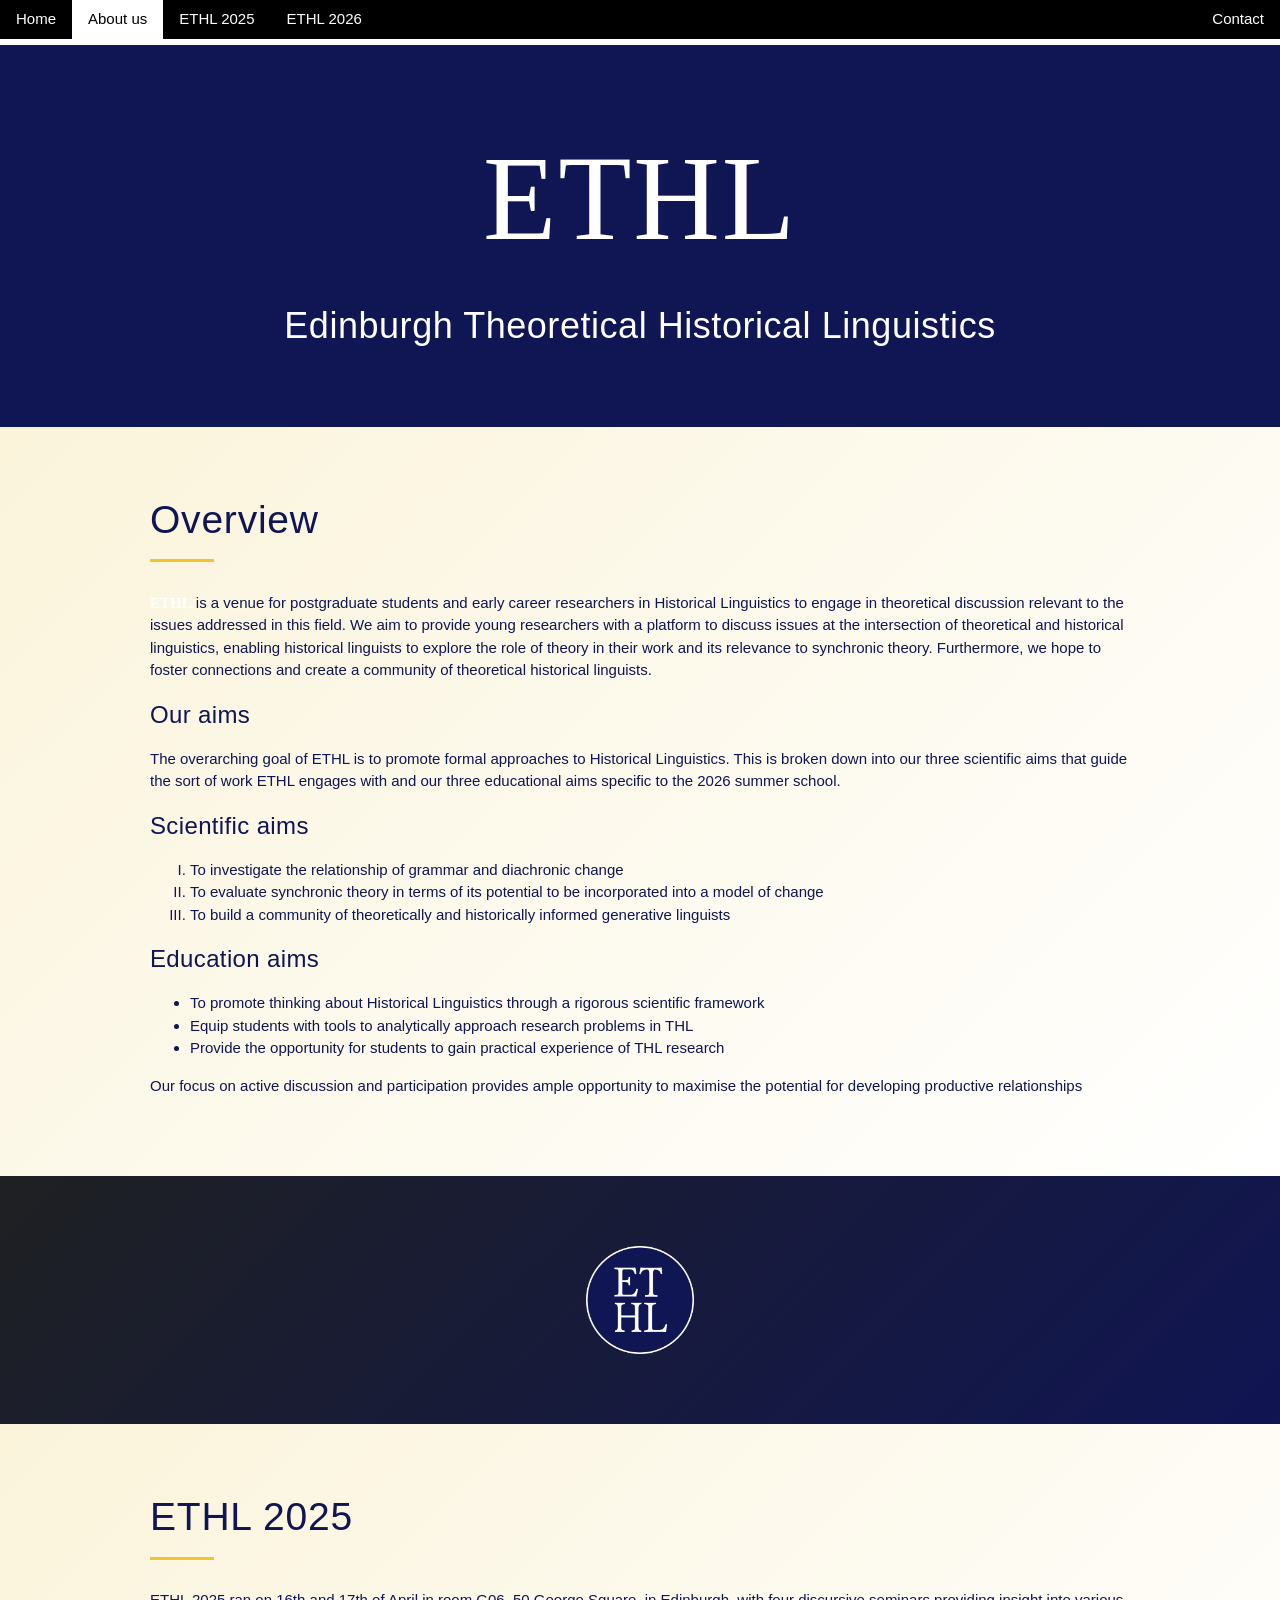
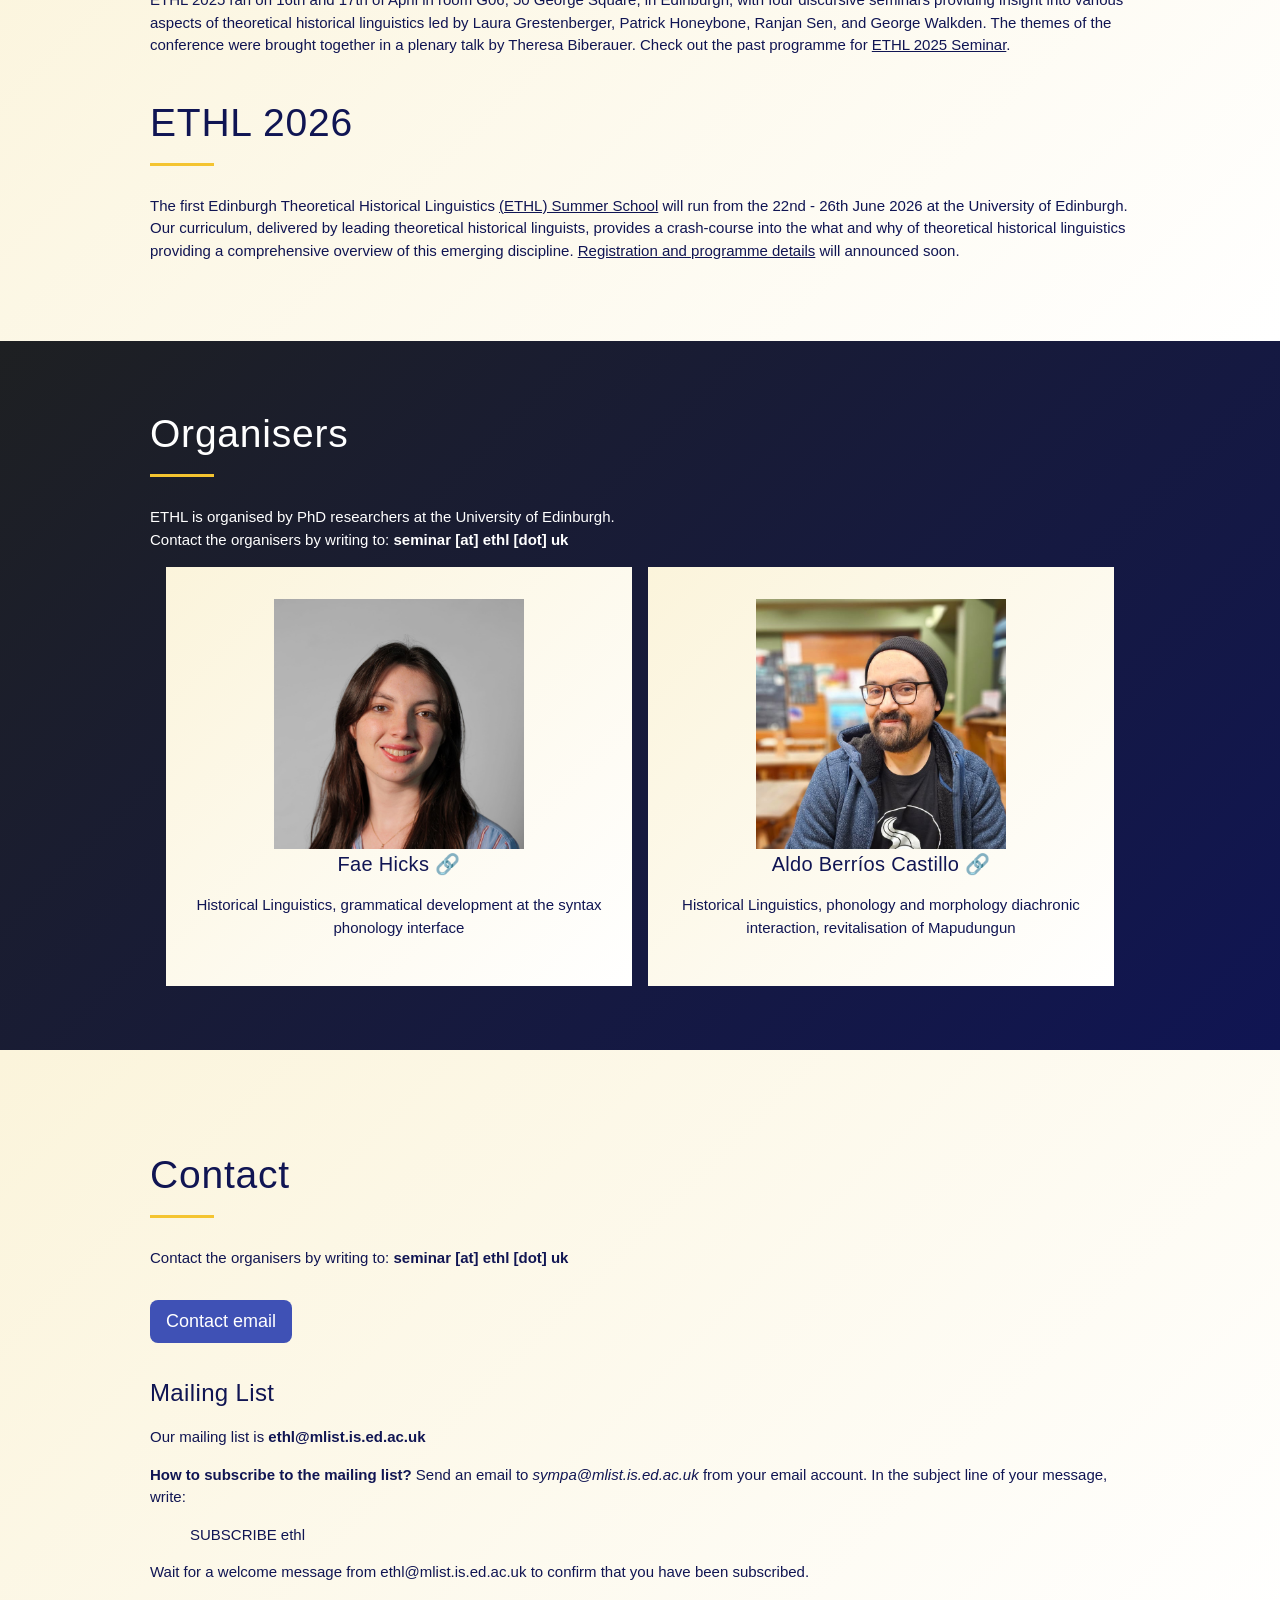
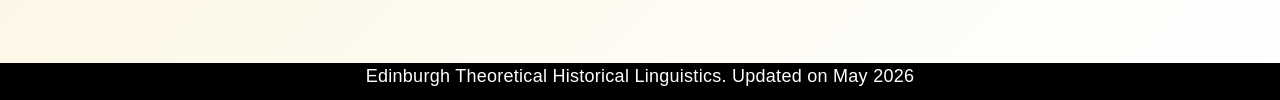
==== commit 87610513: "updated look and feel" ====
--- a/aboutEthl.html
+++ b/aboutEthl.html
@@ -67,6 +67,8 @@
 	</div>
 </div>
 
+<!-- Hack section -->
+<div id="about" class="w3-container"><div class="w3-content"></div></div>
 
 <!-- DOWNLOAD THE PROGRAMME 
 <div class="w3-display-container w3-animate-opacity">
@@ -81,32 +83,42 @@
 	<div class="w3-content">
 		<h2>Overview</h2>
 
-	<p><span class="ethl">ETHL</span> is a venue for postgraduate students and early career researchers in Historical Linguistics to engage in theoretical discussion relevant to the issues addressed in this field. We aim to provide young researchers with a platform to discuss issues at the intersection of theoretical and historical linguistics, enabling historical linguists to explore the role of theory in their work and its relevance to synchronic theory. Furthermore, we hope to foster connections and create a community of theoretical historical linguists.</p>
+		<p><span class="ethlwhite">ETHL</span> is a venue for postgraduate students and early career researchers in Historical Linguistics to engage in theoretical discussion relevant to the issues addressed in this field. We aim to provide young researchers with a platform to discuss issues at the intersection of theoretical and historical linguistics, enabling historical linguists to explore the role of theory in their work and its relevance to synchronic theory. Furthermore, we hope to foster connections and create a community of theoretical historical linguists.</p>
 
-	<h3>Our aims </h3>
-	<p>The overarching goal of ETHL is to promote formal approaches to Historical Linguistics. This is broken down into our three scientific aims that guide the sort of work ETHL engages with and our three educational aims specific to the 2026 summer school. </p>
+		<h3>Our aims </h3>
+		<p>The overarching goal of ETHL is to promote formal approaches to Historical Linguistics. This is broken down into our three scientific aims that guide the sort of work ETHL engages with and our three educational aims specific to the 2026 summer school. </p>
 
-	<h3>Scientific aims</h3>
+		<h3>Scientific aims</h3>
 
-	<ol style="list-style-type: upper-roman;">
-	<li>To investigate the relationship of grammar and diachronic change</li>
-	<li>To evaluate synchronic theory in terms of its potential to be incorporated into a model of change</li>
-	<li>To build a community of theoretically and historically informed generative linguists </li>
-	</ol>
+		<ol style="list-style-type: upper-roman;">
+		<li>To investigate the relationship of grammar and diachronic change</li>
+		<li>To evaluate synchronic theory in terms of its potential to be incorporated into a model of change</li>
+		<li>To build a community of theoretically and historically informed generative linguists </li>
+		</ol>
 
-	<h3>Education aims</h3>
+		<h3>Education aims</h3>
 
-	<ul>
-	<li>To promote thinking about Historical Linguistics through a rigorous scientific framework</li>
-	<li>Equip students with tools to analytically approach research problems in THL</li>
-	<li>Provide the opportunity for students to gain practical experience of THL research</li>
-	</ul>
+		<ul>
+		<li>To promote thinking about Historical Linguistics through a rigorous scientific framework</li>
+		<li>Equip students with tools to analytically approach research problems in THL</li>
+		<li>Provide the opportunity for students to gain practical experience of THL research</li>
+		</ul>
 
-	<p>Our focus on active discussion and participation provides ample opportunity to maximise the potential for developing productive relationships</p>
+		<p>Our focus on active discussion and participation provides ample opportunity to maximise the potential for developing productive relationships</p>
 
-	<div class="w3-center">
-		 <img src="assets/logo.png" class="w3-round" width="120px" height="120px" alt="Norway"> 
+
 	</div>
+</div>
+
+<div id="about" class="w3-container">
+		<div class="w3-center w3-padding-64">
+			 <img src="assets/logo_border.png" class="w3-round" width="120px" height="120px"> 
+		</div>
+</div>
+
+
+<div id="about" class="w3-container w3-padding-64">
+	<div class="w3-content">	
 
 		<h2>ETHL 2025</h2>
 	<p>ETHL 2025 ran on 16th and 17th of April in room G06, 50 George Square, in Edinburgh, with four discursive seminars providing insight into various aspects of theoretical historical linguistics led by Laura Grestenberger, Patrick Honeybone, Ranjan Sen, and George Walkden. The themes of the conference were brought together in a plenary talk by Theresa Biberauer. Check out the past programme for <a href="Ethl2025.index#programme">ETHL 2025 Seminar</a>.</p>
@@ -120,39 +132,34 @@
 </div>
 
 
-<div id="organisers" class="w3-container w3-padding-64 w3-ethlblue w3-bottombar w3-border-white">
+<div id="organisers" class="w3-container w3-padding-64">
 	<div class="w3-content">
 		<h2>Organisers</h2>
 		<p>ETHL is organised by PhD researchers at the University of Edinburgh. <br> Contact the organisers by writing to: <strong>seminar [at] ethl [dot] uk</strong></p>
 
-	<div class="w3-row-padding w3-margin-top">
+		<div class="w3-row-padding w3-margin-top">
+			<div class="w3-half w3-center">
+				<div class="w3-container w3-padding-32">
+					<img src="assets/FaeHicks.jpg" style="width:250px">
 
-	<div class="w3-half w3-center">
-		<div class="w3-padding-64">
-			<img src="assets/FaeHicks.jpg" style="width:250px">
-			<div class="w3-container">
-				<h4><a href="https://www.ed.ac.uk/profile/fae-hicks" style="text-decoration: none;">Fae Hicks</a> 
-					<a href="https://www.ed.ac.uk/profile/fae-hicks" style="text-decoration: none;">🔗</a></h4>
-				<p>Historical Linguistics, grammatical development at the syntax phonology interface</p>
-				<!--
-				<a href="https://www.ed.ac.uk/profile/fae-hicks" style="text-decoration: none;">🔗 UoE Profile</a>-->
+						<h4><a href="https://www.ed.ac.uk/profile/fae-hicks" style="text-decoration: none;">Fae Hicks</a> 
+							<a href="https://www.ed.ac.uk/profile/fae-hicks" style="text-decoration: none;">🔗</a></h4>
+						<p>Historical Linguistics, grammatical development at the syntax phonology interface</p>
+						<!--
+						<a href="https://www.ed.ac.uk/profile/fae-hicks" style="text-decoration: none;">🔗 UoE Profile</a>-->
+
+				</div>
+			</div>
+
+			<div class="w3-half w3-center">
+				<div class="w3-container w3-padding-32">
+					<img src="assets/AldoBerrios.jpg" style="width:250px">
+						<h4><a href="https://aldoberrios.cl/" style="text-decoration: none;">Aldo Berríos Castillo</a> 
+							<a href="https://aldoberrios.cl/" style="text-decoration: none;">🔗</a></h4>
+						<p>Historical Linguistics, phonology and morphology diachronic interaction, revitalisation of Mapudungun</p>
+				</div>
 			</div>
 		</div>
-	</div>
-
-	<div class="w3-half w3-center">
-		<div class="w3-padding-64">
-			<img src="assets/AldoBerrios.jpg" style="width:250px">
-			<div class="w3-container">
-				<h4><a href="https://aldoberrios.cl/" style="text-decoration: none;">Aldo Berríos Castillo</a> 
-					<a href="https://aldoberrios.cl/" style="text-decoration: none;">🔗</a></h4>
-				<p>Historical Linguistics, phonology and morphology diachronic interaction, revitalisation of Mapudungun</p>
-				<!-- 
-				<a href="https://aldoberrios.cl/" style="text-decoration: none;">🔗 aldoberrios.cl</a> -->
-			</div>
-		</div>
-	</div>
-	</div>
 
 	</div>
 </div>
@@ -161,7 +168,7 @@
 
 
 
-<div id="contact" class="w3-container w3-padding-64 w3-text-ethlblue">
+<div id="contact" class="w3-container w3-padding-64">
 	<div class="w3-content w3-padding-32">
 		<h2>Contact</h2>
 
@@ -184,7 +191,7 @@
 
 
 <footer class="w3-container w3-black w3-center">
-  <h5>Edinburgh Theoretical Historical Linguistics. Updated on July 2025</h5>
+  <h5>Edinburgh Theoretical Historical Linguistics. Updated on May 2026</h5>
 </footer>
 <script src="https://aldoberrios.cl/corpus/assets/mobilenavigation.js"></script>
 
--- a/assets/style.css
+++ b/assets/style.css
@@ -82,6 +82,17 @@
   background: linear-gradient(to top, #101553 0%, #0c103f 40%, #050827 100%) !important;color:#fff!important;
 }
 
+.w3-ethl-dark-gradient {
+  background: linear-gradient(135deg, #1e2022 0%, #101553 100%) !important;
+  color: #ffffff !important;
+}
+
+.w3-ethl-light-gradient {
+  background: linear-gradient(135deg, #fbf4db 0%, #ffffff 100%) !important;
+  color: #101553 !important; /* Changes text to dark blue for beautiful contrast */
+}
+
+
 .ethl-logo {
   font-family: serif;
   font-size: clamp(3.5rem, 12vw, 8rem);
@@ -171,6 +182,7 @@
 .teacher-link:hover {
   text-decoration: underline;
 }
+
 .link-icon {
   font-size: 0.85em;
   opacity: 0.6;
@@ -206,4 +218,58 @@
 .ethl-note i {
   margin-right: 6px;
   opacity: 0.8;
+}
+
+
+.faculty-card {
+  transition: all 0.25s ease;
+  border: 1px solid #f0f0f0;
+}
+
+.faculty-card:hover {
+  transform: translateY(-6px);
+  box-shadow: 0 12px 25px rgba(0,0,0,0.08);
+}
+
+.faculty-name {
+  color: black !important;
+  font-weight: 400;
+  margin-bottom: 8px;
+}
+
+.faculty-inst a {
+  /* text-decoration: none; */
+}
+
+.faculty-inst a:hover {
+  text-decoration: underline;
+}
+
+
+/* ==========================================================================
+   AUTOMATIC ALTERNATING GRADIENTS
+   ========================================================================== */
+
+/* 1. Base rule: Apply the Light Gradient to ALL non-dark containers by default */
+div.w3-container:not(.w3-ethlblue):not(.ethlblue-gradient) {
+  background: linear-gradient(135deg, #fbf4db 0%, #ffffff 100%) !important;
+  color: #101553 !important; 
+}
+
+/* 2. Target the headers inside the light gradient to make sure they match the dark blue text */
+div.w3-container:not(.w3-ethlblue):not(.ethlblue-gradient) h2,
+div.w3-container:not(.w3-ethlblue):not(.ethlblue-gradient) h3 {
+  color: #101553 !important;
+}
+
+/* 3. Alternating rule: Turn every SECOND light container into the Dark Gradient */
+div.w3-container:not(.w3-ethlblue):not(.ethlblue-gradient):nth-of-type(even) {
+  background: linear-gradient(135deg, #1e2022 0%, #101553 100%) !important;
+  color: #ffffff !important;
+}
+
+/* 4. Ensure headers turn white inside the automatically generated dark sections */
+div.w3-container:not(.w3-ethlblue):not(.ethlblue-gradient):nth-of-type(even) h2,
+div.w3-container:not(.w3-ethlblue):not(.ethlblue-gradient):nth-of-type(even) h3 {
+  color: #ffffff !important;
 }
